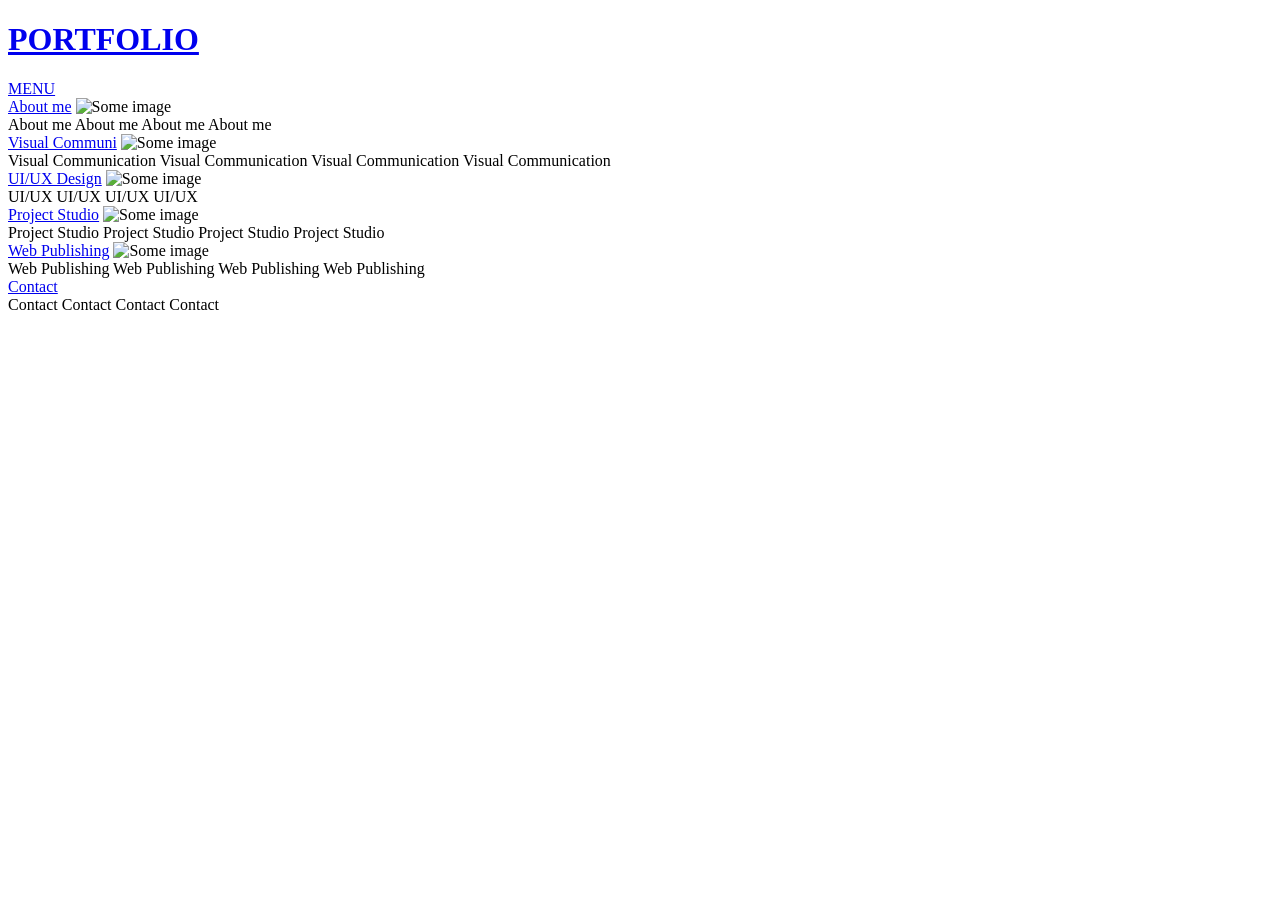
==== menu.html @ 9e70e64e "Add files via upload" ====
<!DOCTYPE html><!--21761046_박지훈!-->
<html>

<head>
	<meta charset="UTF-8" />
	<meta name="viewport" content="width=device-width, initial-scale=1">
	<title></title>
	<link rel="stylesheet" href="https://use.typekit.net/zhq0vyf.css">
	<link rel="stylesheet" type="text/css" href="css/base.css"/>
</head>

<body class="demo-1">
	<main>
		<div class="frame">
			<div class="frame__title-wrap">
				<h1 class="frame__title"><a href="Index.html">PORTFOLIO</a></h1>
			</div>
			<div class="frame__links">
				<a href="menu.html">MENU</a>
			</div>
		</div>

		<nav class="menu">
			<div class="menu__item">
				<a class="menu__item-link" href="about me.html">About me</a>
				<img class="menu__item-img" src="./img/1.png" alt="Some image"/>
				<div class="marquee">
					<div class="marquee__inner" aria-hidden="true">
						<span>About me</span>
						<span>About me</span>
						<span>About me</span>
						<span>About me</span>
					</div>
				</div>
			</div>
			<div class="menu__item">
				<a class="menu__item-link"  href="typo_main.html">Visual Communi</a>
				<img class="menu__item-img" src="./img/futura 크기와 무게 motion_2.jpg" alt="Some image"/>
				<div class="marquee">
					<div class="marquee__inner" aria-hidden="true">
						<span>Visual Communication</span>
						<span>Visual Communication</span>
						<span>Visual Communication</span>
						<span>Visual Communication</span>
					</div>
				</div>
			</div>
			<div class="menu__item">
				<a class="menu__item-link" href="uiux.html">UI/UX Design</a>
				<img class="menu__item-img" src="./img/3.png" alt="Some image"/>
				<div class="marquee">
					<div class="marquee__inner" aria-hidden="true">
						<span>UI/UX</span>
						<span>UI/UX</span>
						<span>UI/UX</span>
						<span>UI/UX</span>
					</div>
				</div>
			</div>
			<div class="menu__item">
				<a class="menu__item-link" href="project studio/index1.html">Project Studio</a>
				<img class="menu__item-img" src="./img/4.jpg" alt="Some image"/>
				<div class="marquee">
					<div class="marquee__inner" aria-hidden="true">
						<span>Project Studio</span>
						<span>Project Studio</span>
						<span>Project Studio</span>
						<span>Project Studio</span>
					</div>
				</div>
			</div>
			<div class="menu__item">
				<a class="menu__item-link"  href="13.html">Web Publishing</a>
				<img class="menu__item-img" src="./img/웹표준.jpg" alt="Some image"/>
				<div class="marquee">
					<div class="marquee__inner" aria-hidden="true">
						<span>Web Publishing</span>
						<span>Web Publishing</span>
						<span>Web Publishing</span>
						<span>Web Publishing</span>
					</div>
				</div>
			</div>
			<div class="menu__item">
				<a class="menu__item-link"  href="contact.html">Contact</a>
				<div class="marquee">
					<div class="marquee__inner" aria-hidden="true">
						<span>Contact</span>
						<span>Contact</span>
						<span>Contact</span>
						<span>Contact</span>
					</div>
				</div>
			</div>
		</nav>
	</main>
</body>

</html>
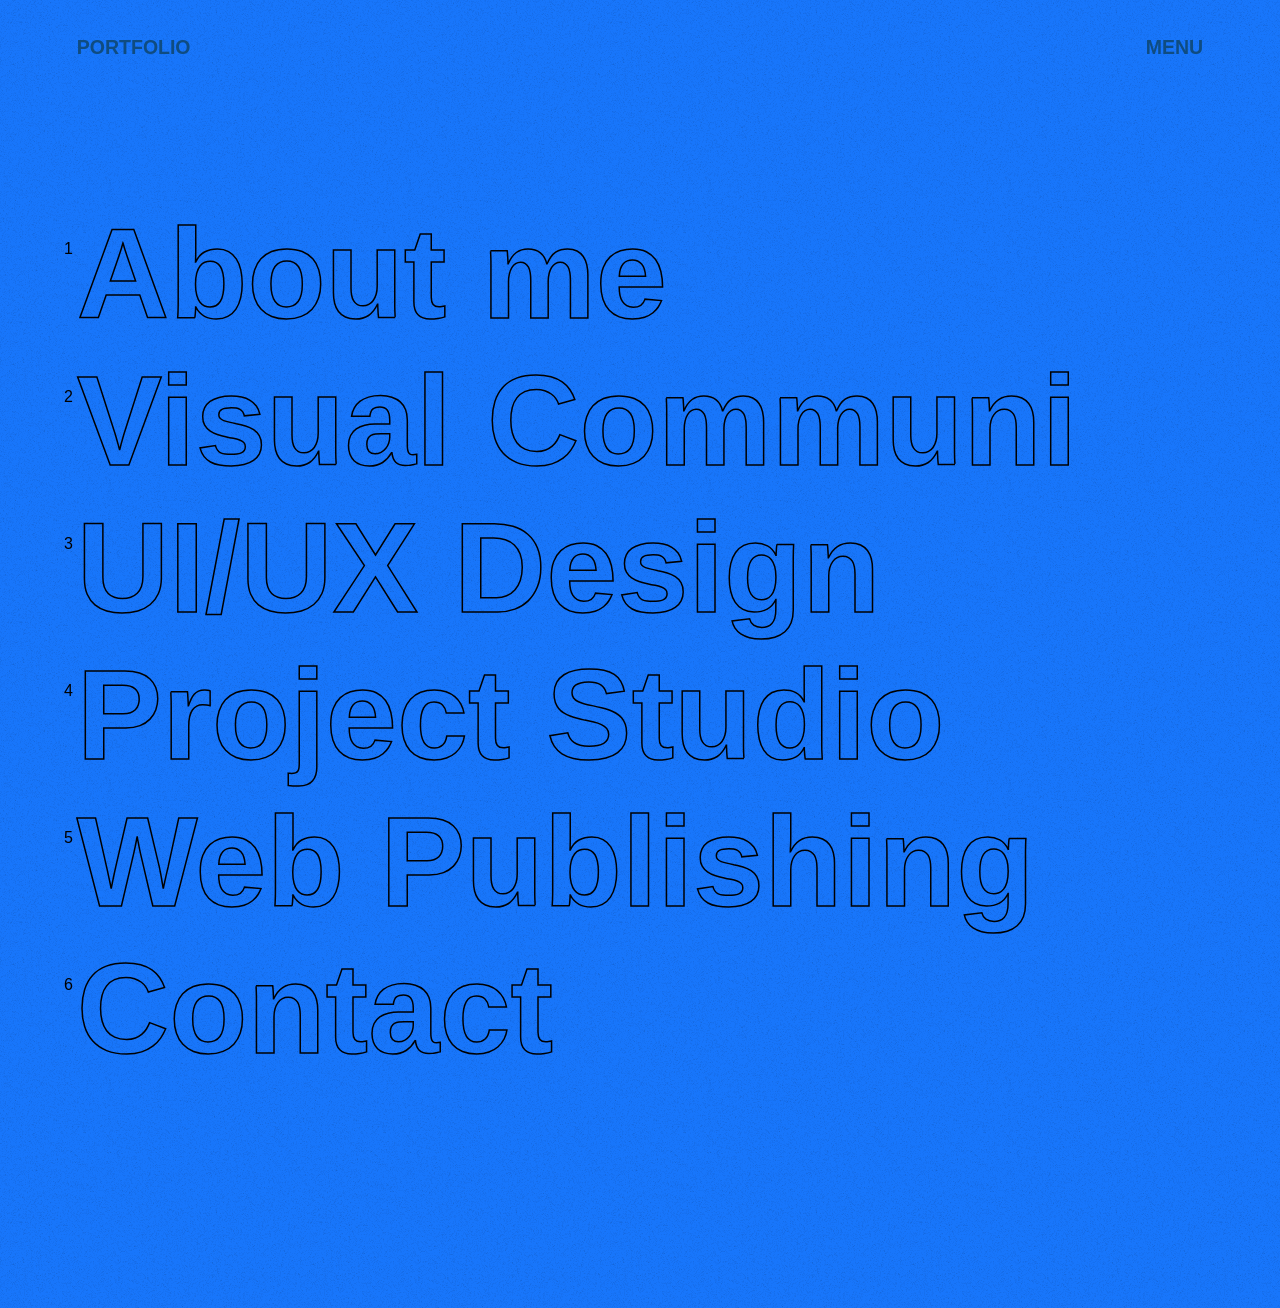
==== commit 94d9cff6: "Update menu.html" ====
--- a/menu.html
+++ b/menu.html
@@ -35,7 +35,7 @@
 			</div>
 			<div class="menu__item">
 				<a class="menu__item-link"  href="typo_main.html">Visual Communi</a>
-				<img class="menu__item-img" src="./img/futura 크기와 무게 motion_2.jpg" alt="Some image"/>
+				<img class="menu__item-img" src="./img/futura 크기와 무게 motion_2.gif" alt="Some image"/>
 				<div class="marquee">
 					<div class="marquee__inner" aria-hidden="true">
 						<span>Visual Communication</span>
--- a/css/base.css
+++ b/css/base.css
@@ -0,0 +1,245 @@
+/* 21761046_박지훈*/
+
+*,
+*::after,
+*::before {
+	box-sizing: border-box;
+}
+
+:root {
+	font-size: 15px;
+}
+
+body {
+	margin: 0;
+	--color-text: #111;
+	--color-bg: #1876fb;
+	--color-link: #0f4c81;
+	--color-link-hover: #000;
+	color: var(--color-text);
+	background-color: var(--color-bg);
+	-webkit-font-smoothing: antialiased;
+	-moz-osx-font-smoothing: grayscale;
+	font-family: sofia-pro, sans-serif;
+}
+
+
+main::before {
+	animation: grain 8s steps(10) infinite;
+	background-image: url(../img/noise.png);
+	content: '';
+	height: 300%;
+	left: -50%;
+	opacity: 0.6;
+	position: fixed;
+	top: -100%;
+	width: 300%;
+}
+
+@keyframes grain {
+  0%, 100% { transform:translate(0, 0); }
+  10% { transform:translate(-5%, -10%); }
+  20% { transform:translate(-15%, 5%); }
+  30% { transform:translate(7%, -25%); }
+  40% { transform:translate(-5%, 25%); }
+  50% { transform:translate(-15%, 10%); }
+  60% { transform:translate(15%, 0%); }
+  70% { transform:translate(0%, 15%); }
+  80% { transform:translate(3%, 35%); }
+  90% { transform:translate(-10%, 10%); }
+}
+
+a {
+	text-decoration: none;
+	color: var(--color-link);
+	outline: none;
+}
+
+a:hover,
+a:focus {
+	color: var(--color-link-hover);
+	outline: none;
+}
+
+.frame {
+	padding: 3rem 5vw;
+	text-align: center;
+	position: relative;
+	z-index: 1000;
+	line-height: 1;
+}
+
+.frame__title {
+	display: inline;
+	font-size: 1.3rem;
+	margin: 0 0 1rem;
+	font-weight: 700;
+}
+
+.frame__links {
+	display: inline;
+	font-size: 1.3rem;
+	margin: 0 0 1rem;
+	font-weight: 700;
+}
+
+.frame__links a:not(:last-child){
+	margin-right: 1rem;
+}
+
+.menu {
+	-webkit-touch-callout: none;
+	-webkit-user-select: none;
+	-moz-user-select: none;
+	-ms-user-select: none;
+	user-select: none;
+	padding: 10vh 0 25vh;
+	--marquee-width: 100vw;
+	--offset: 20vw;
+	--move-initial: calc(-25% + var(--offset));
+	--move-final: calc(-50% + var(--offset));
+	--item-font-size: 10vw;
+	counter-reset: menu;
+}
+
+.menu__item {
+	cursor: default;
+	position: relative;
+	padding: 0 5vw;
+}
+
+.menu__item-link {
+	display: inline-block;
+	cursor: pointer;
+	position: relative;
+	-webkit-text-stroke: 1.5px #000;
+	text-stroke: 1.5px #000;
+	-webkit-text-fill-color: transparent;
+	text-fill-color: transparent;
+	color: transparent;
+	transition: opacity 0.4s;
+}
+
+.menu__item-link::before {
+	all: initial;
+	font-family: sofia-pro, sans-serif;
+	counter-increment: menu;
+	content:  counter(menu);
+	position: absolute;
+	bottom: 60%;
+	left: 0;
+	pointer-events: none;
+}
+
+.menu__item-link:hover {
+	transition-duration: 0.1s;
+	opacity: 0;
+}
+
+.menu__item-img {
+	pointer-events: none;
+	position: absolute;
+	height: 50vh;
+	max-height: 400px;
+	opacity: 0;
+	left: 100%;
+	top: 50%;
+	transform: translate3d(calc(-100% - 6vw),-30%,0) translate3d(0,20px,0);
+}
+
+.menu__item-link:hover + .menu__item-img {
+	opacity: 1;
+	transform: translate3d(calc(-100% - 6vw),-30%,0) rotate3d(0,0,1,4deg);
+	transition: all 0.4s;
+}
+
+
+
+.marquee {
+	position: absolute;
+	top: 0;
+	left: 0;
+	width: var(--marquee-width);
+	overflow: hidden;
+	pointer-events: none;
+	mix-blend-mode: color-burn;
+}
+
+.marquee__inner {
+	width: fit-content;
+	display: flex;
+	position: relative;
+	transform: translate3d(var(--move-initial), 0, 0);
+	animation: marquee 5s linear infinite;
+	animation-play-state: paused;
+	opacity: 0;
+	transition: opacity 0.1s;
+}
+
+.menu__item-link:hover ~ .marquee .marquee__inner {
+	animation-play-state: running;
+	opacity: 1;
+	transition-duration: 0.4s;
+}
+
+.marquee span {
+	text-align: center;
+}
+
+.menu__item-link,
+.marquee span {
+	white-space: nowrap;
+	font-size: var(--item-font-size);
+	padding: 0 1vw;
+	font-weight: 900;
+	line-height: 1.15;
+}
+
+.marquee span {
+	font-style: italic;
+}
+
+@keyframes marquee {
+	0% {
+		transform: translate3d(var(--move-initial), 0, 0);
+	}
+
+	100% {
+		transform: translate3d(var(--move-final), 0, 0);
+	}
+}
+
+@media screen and (min-width: 53em) {
+	.frame {
+		text-align: left;
+		display: grid;
+		align-content: space-between;
+		width: 100%;
+		padding: 2.5rem 6vw;
+		pointer-events: none;
+		grid-template-columns: 75% 25%;
+		grid-template-rows: auto;
+	}
+
+	.frame__title-wrap {
+		display: flex;
+		align-items: start;
+	}
+
+	.frame__info {
+		margin: 0;
+	}
+
+	.frame__title {
+		margin: 0 1rem 0 0;
+	}
+
+	.frame__links {
+		padding: 0;
+		justify-self: end;
+	}
+
+	.frame a {
+		pointer-events: auto;
+	}
+}
